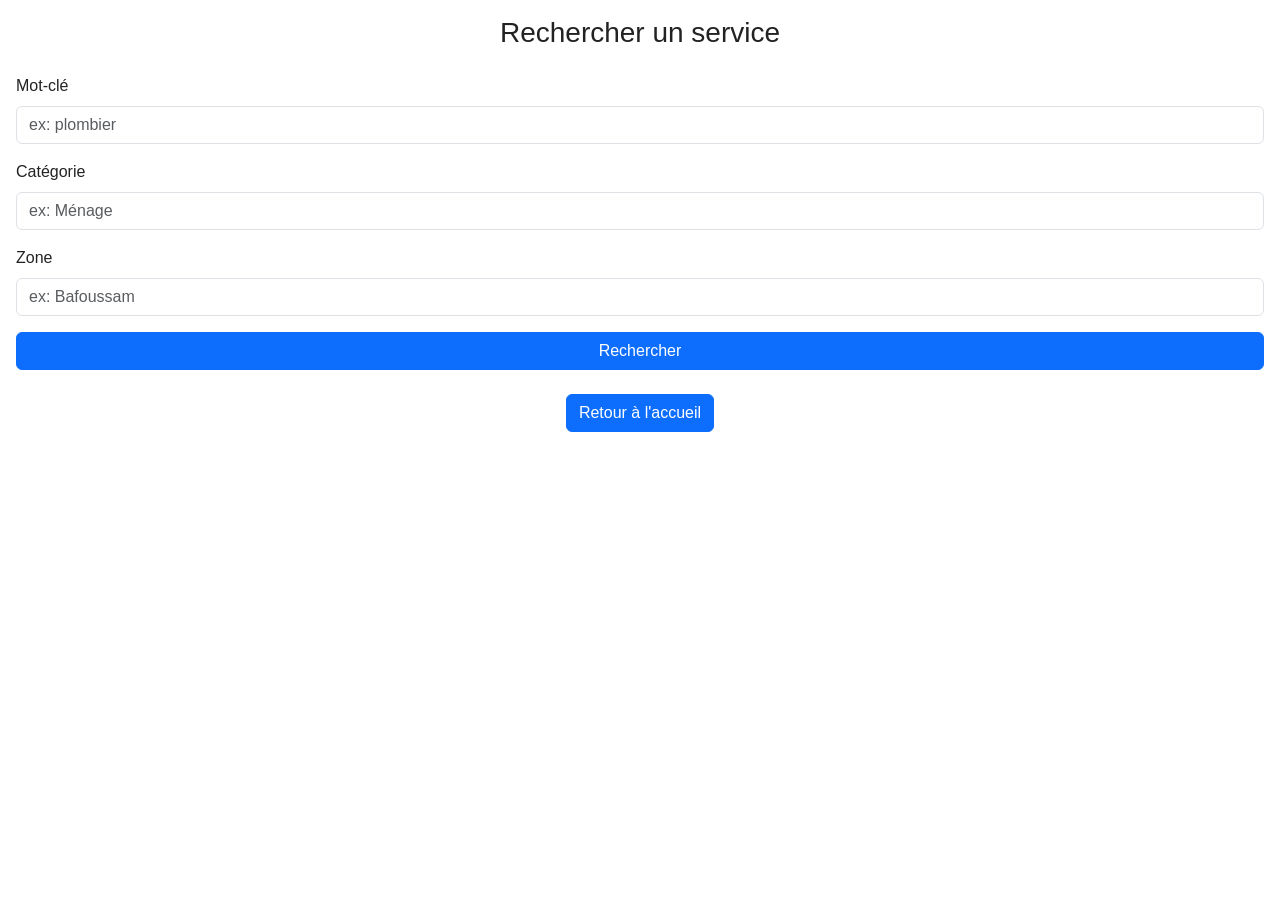
==== FRONTEND/recherche.html @ 922c3ac1 "Ajout frontend" ====
<!DOCTYPE html>
<html lang="fr">
<head>
    <meta charset="UTF-8">
    <meta name="viewport" content="width=device-width, initial-scale=1.0">
    <title>Recherche - Civic Connect</title>
    <link href="https://cdn.jsdelivr.net/npm/bootstrap@5.3.3/dist/css/bootstrap.min.css" rel="stylesheet">
    <link rel="stylesheet" href="style.css">
</head>
<body class="p-3">

    <header class="mb-4">
        <h1 class="h3">Rechercher un service</h1>
        
    </header>

    <main>

        <form id="formulaire-recherche" class="mb-4">
            <div class="mb-3">
                <label for="mot_cle" class="form-label">Mot-clé</label>
                <input type="text" class="form-control" id="mot_cle" placeholder="ex: plombier">
            </div>

            <div class="mb-3">
                <label for="categorie" class="form-label">Catégorie</label>
                <input type="text" class="form-control" id="categorie" placeholder="ex: Ménage">
            </div>

            <div class="mb-3">
                <label for="zone" class="form-label">Zone</label>
                <input type="text" class="form-control" id="zone" placeholder="ex: Bafoussam">
            </div>

            <button type="submit" class="btn btn-primary w-100">Rechercher</button>
        </form>

        <div id="resultats"></div>

    </main>
    <div class="text-center mt-4 mb-3">
    <a href="index.html" class="btn btn-primary">Retour à l'accueil</a>
</div>
    <script src="app.js"></script>
</body>
</html>
---- FRONTEND/style.css ----
* {
    box-sizing: border-box;
    margin: 0;
    padding: 0;
}

body {
    font-family: Arial, sans-serif;
    line-height: 1.5;
    color: #222;
    padding: 16px;
}

header {
    text-align: center;
    margin-bottom: 24px;
}

header h1 {
    color: #2563eb;
    font-size: 1.8rem;
}

nav {
    display: flex;
    flex-direction: column;
    gap: 12px;
    margin-bottom: 24px;
}

nav a {
    display: block;
    background-color: #2563eb;
    color: white;
    text-align: center;
    padding: 14px;
    border-radius: 8px;
    text-decoration: none;
    font-size: 1rem;
}

main ul {
    margin-top: 12px;
    padding-left: 20px;
}

footer {
    text-align: center;
    margin-top: 32px;
    color: #666;
    font-size: 0.85rem;
}
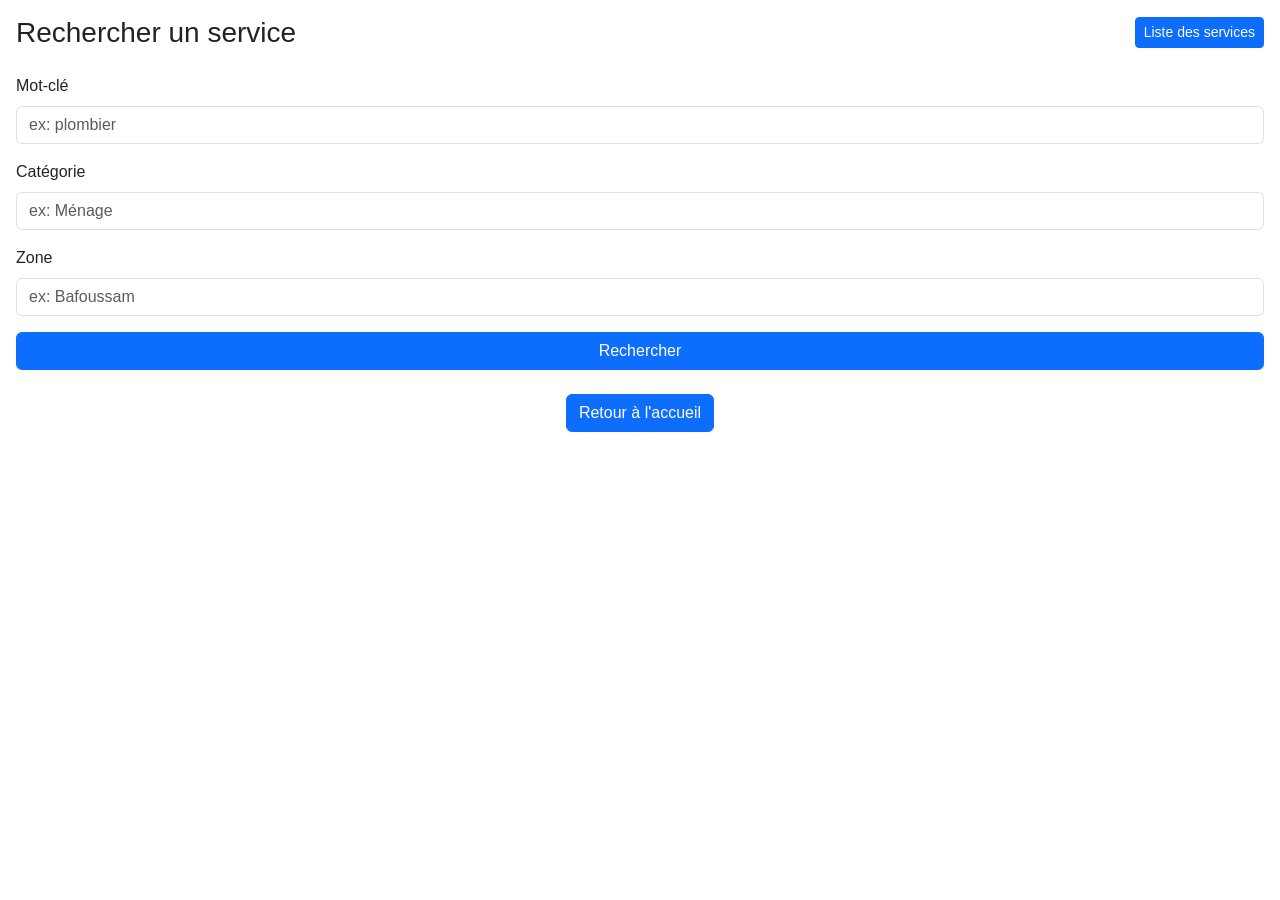
==== commit 73692640: "ajout foctionalite connectivite" ====
--- a/FRONTEND/recherche.html
+++ b/FRONTEND/recherche.html
@@ -9,10 +9,10 @@
 </head>
 <body class="p-3">
 
-    <header class="mb-4">
-        <h1 class="h3">Rechercher un service</h1>
-        
-    </header>
+    <header class="mb-4 d-flex justify-content-between align-items-center">
+    <h1 class="h3 mb-0">Rechercher un service</h1>
+    <button id="btn-voir-tous" class="btn btn-primary btn-sm">Liste des services</button>
+</header>
 
     <main>
 
